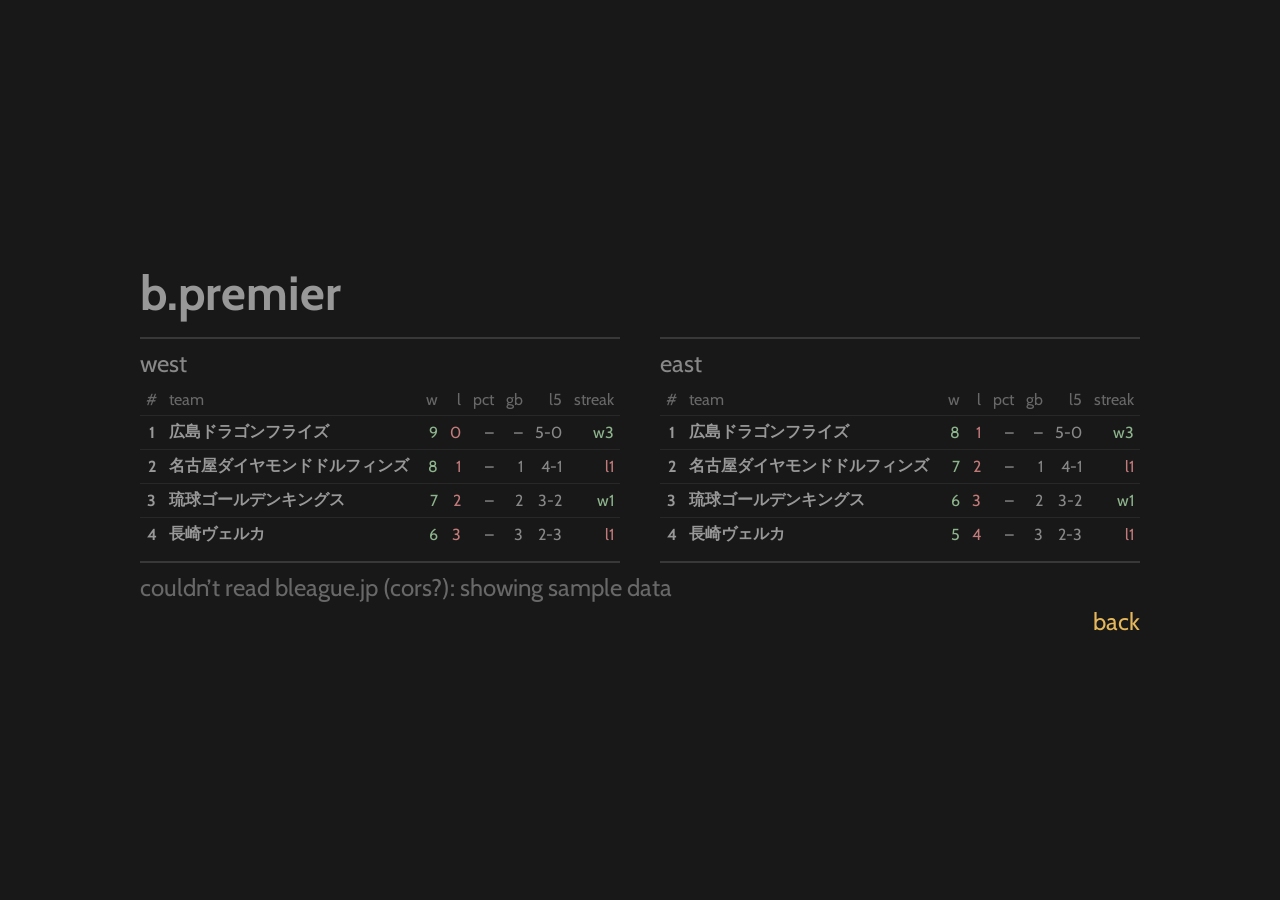
==== utils/b.league/index.html @ 1c3266f9 "utils\b.league: initial commit" ====
<!DOCTYPE HTML>

<html>

    <head>
        <meta charset="UTF-8" />
        <meta name="viewport" content="width=device-width, initial-scale=1, shrink-to-fit=no" />

        <title>b.premier</title>

        <link href="https://fonts.googleapis.com/css2?family=Cabin:ital,wght@0,400..700;1,400..700&display=swap" rel="stylesheet">

        <!-- Site-wide base styles first, then this page's additions. Adjust the first path if this folder moves. -->
        <link href="../../style.css" type="text/css" rel="stylesheet"/>
        <link href="style.css" type="text/css" rel="stylesheet"/>
    </head>

    <body>
        <section class="wide">
            <header>
                <h1>b.premier</h1>
            </header>
            <main class="standings">
                <div id="conferences" class="conferences"></div>
                <p id="message" class="message">loading…</p>
            </main>
            <footer class="back">
                <h3><a href="../../">back</a></h3>
            </footer>
        </section>

        <script src="scripts/standings.js" defer></script>
    </body>
</html>
---- style.css ----
/****************************
 *
 * Default Styling
 *
 ****************************/
*,
*:before,
*:after {
	box-sizing: inherit;
}
html {
	box-sizing: border-box;
}
html,
body {
	height: 100%;
	margin: 0;
}
body {
	position: relative;
	font-family: "Cabin", sans-serif;
}
/****************************
 *
 * Section
 *
 ****************************/
section {
	display: flex;
	flex-direction: column;
	justify-content: center;
	margin: 0;
	height: 100%;
	width: 100%;
	background-color: #181818; /* Change the background color, should be the same as #loading-overlay */
	overflow: auto;
	padding: 25px;
}
/****************************
 *
 * Header
 *
 ****************************/
header {
	position: relative;
	margin-top: 25px;
	margin-left: auto;
	margin-right: auto;
	margin-bottom: 10px;
	width: 100%;
	max-width: 500px;
}
header h1 {
	display: inline-block;
	margin-top: 0;
	margin-left: 0px;
	margin-right: 0px;
	margin-bottom: 5px;
	color: #989898; /* Change the greeting text color */
	font-size: clamp(1.5em, 12vw, 3em);
	font-weight: bold;
	text-align: left;
}
header h2 {
	margin: 0;
	color: #888888; /* Change the date text color */
	font-size: clamp(1em, 8vw, 2em);
	font-weight: regular;
	text-align: left;
}
header h2 a {
	margin: 0;
	padding: 0;
	color: #E5B75B; /* Change the navigation link text color */
	font-weight: 400;
	text-align: right;
	text-decoration: none;
	text-transform: lowercase;
}
header h2 a:hover,
header h2 a:focus {
	color: #E0CCA8; /* Change the navigation link text color on hover and focus */
	transition: .5s color ease;
}
/****************************
 *
 * Main
 *
 ****************************/
main nav {
	padding-top: 10px;
	margin: 0 auto;
	padding-left: 0;
	padding-right: 0;
	padding-bottom: 10px;
	border-bottom-width: 2px;
	border-bottom-style: solid;
	border-bottom-color: #383838; /* Change the bottom border color */
	width: 100%; /* Change width and max-width to increase the amount of nav links */
	max-width: 500px; /* Change width and max-width to increase the amount of nav links */
}
main nav:first-child {
	border-top-width: 2px;
	border-top-style: solid;
	border-top-color: #383838; /* Change the top border color */
}
main nav h5 {
	display: inline-block;
	margin: 0;
	padding-right: 5px;
	color: #686868; /* Change the navigation header text color */
	font-size: clamp(0.75em, 6vw, 1.5em);
	font-weight: 400;
	text-transform: lowercase;
	text-align: right;
}
main nav h6 {
	display: inline-block;
	margin: 0;
	padding-right: 5px;
	color: #181818; /* Change the navigation header text color */
	font-size: clamp(0.75em, 6vw, 1.5em);
	font-weight: 400;
	text-transform: lowercase;
	text-align: right;
}
main nav ul {
	display: inline-block;
	margin: 0;
	padding: 0;
	list-style-type: none;
}
main nav ul li {
	display: inline-block;
	padding-top: 0;
	padding-left: 5px;
	padding-right: 5px;
	padding-bottom: 0;
	margin: 0;
	text-align: right;
}
main nav ul li a {
	margin: 0;
	padding: 0;
	color: #E5B75B; /* Change the navigation link text color */
	font-size: clamp(0.75em, 6vw, 1.5em);
	font-weight: 400;
	text-align: right;
	text-decoration: none;
	text-transform: lowercase;
}
main nav ul li a:hover,
main nav ul li a:focus {
	color: #E0CCA8; /* Change the navigation link text color on hover and focus */
	transition: .5s color ease;
}
/****************************
 *
 * Footer
 *
 ****************************/
footer {
	position: relative;
	margin-top: 5px;
	margin-left: auto;
	margin-right: auto;
	margin-bottom: 25px;
	width: 100%; /* Change width and max-width to increase the amount of nav links */
	max-width: 500px; /* Change width and max-width to increase the amount of nav links */
}
footer h3 {
	margin: 0;
	color: #787878; /* Change the time color */
	font-size: clamp(1em, 12vw, 2em);
	font-weight: bold;
	text-align: right;
}
footer h3 a { /* For subpage back button */
	margin: 0;
	padding: 0;
	color: #E5B75B; /* Change the navigation link text color */
	font-weight: bold;
	text-align: right;
	text-decoration: none;
	text-transform: lowercase;
}
footer h3 a:hover,
footer h3 a:focus {
	color: #E0CCA8; /* Change the navigation link text color on hover and focus */
	transition: .5s color ease;
}
/****************************
 *
 * Images
 *
 ****************************/
.left-image {
	position: absolute;
	bottom: 0px;
	left: 0px;
	width: auto;
	height: 100%;
	filter: drop-shadow(0px 0px 20px #000000);
	z-index: 1337;
}
.right-image {
	position: absolute;
	bottom: 0px;
	right: 0px;
	width: auto;
	height: 100%;
	filter: drop-shadow(0px 0px 20px #000000);
	z-index: 1337;
}
.map-token {
	position: fixed;
	bottom: 10px;
	right: 10px;
	max-width: 100%;
	z-index: 69;
}
---- utils/b.league/style.css ----
/****************************
 *
 * B.LEAGUE page
 * Loaded after the site-wide style.css. Only adds what the base file doesn't cover.
 *
 ****************************/

/****************************
 *
 * Wide layout
 * Base header, main and footer cap at 500px; two tables need more room.
 * Auto margins center the content when it fits and keep the top reachable
 * when it doesn't (justify-content: center would clip it on small screens).
 * The padding keeps the same 25px of breathing room the base margins give.
 *
 ****************************/
section.wide {
	justify-content: flex-start;
}
.wide > header {
	margin-top: auto;
	padding-top: 25px;
	max-width: 1000px;
}
.wide > footer {
	margin-bottom: auto;
	padding-bottom: 25px;
	max-width: 1000px;
}
.standings {
	margin: 0 auto;
	width: 100%;
	max-width: 1000px;
}

/****************************
 *
 * Conferences
 *
 ****************************/
.conferences {
	display: grid;
	grid-template-columns: 1fr 1fr;
	gap: 25px 40px;
}
.conf {
	padding-top: 10px;
	padding-bottom: 10px;
	border-top: 2px solid #383838; /* Change the top and bottom border color */
	border-bottom: 2px solid #383838;
	min-width: 0;
}
.conf h5 {
	margin: 0 0 6px 0;
	color: #888888; /* Change the conference header text color, same as the header h2 */
	font-size: clamp(0.75em, 6vw, 1.5em);
	font-weight: 400;
	text-transform: lowercase;
}

/****************************
 *
 * Table
 *
 ****************************/
.conf table {
	width: 100%;
	border-collapse: collapse;
	font-size: clamp(0.75em, 3.6vw, 1em);
	font-variant-numeric: tabular-nums;
	text-transform: lowercase;
}
.conf th,
.conf td {
	padding: 6px 6px;
	text-align: right;
	white-space: nowrap;
}
.conf th {
	color: #686868; /* Change the column header text color */
	font-weight: 400;
}
.conf td {
	color: #888888; /* Change the stat text color */
	border-top: 1px solid #282828; /* Change the row divider color */
}
.conf th:nth-child(2),
.conf td:nth-child(2) {
	text-align: left;
	width: 100%;
}
.conf th:first-child,
.conf td:first-child {
	width: 2.4em;
	text-align: center;
}
.conf td:first-child {
	font-weight: bold;
	color: #989898; /* Change the seed text color */
}
.team {
	display: flex;
	align-items: center;
	gap: 8px;
	color: #989898; /* Change the team name text color */
	font-weight: bold;
}
.team img {
	width: 1.5em;
	height: 1.5em;
	object-fit: contain;
}
.team .abbr {
	display: none;
}

/* Wins, losses and streaks: green and red */
.conf td:nth-child(3),
.conf td.streak.W {
	color: #8DB48D; /* Change the win color */
}
.conf td:nth-child(4),
.conf td.streak.L {
	color: #C27A7A; /* Change the loss color */
}

/****************************
 *
 * Footer: back button
 * Variant for pages whose footer holds a back link instead of the clock.
 *
 ****************************/
footer.back {
	display: flex;
	flex-wrap: wrap;
	align-items: baseline;
	justify-content: space-between;
	gap: 5px 20px;
}
footer.back h3 {
	margin-left: auto;
	font-size: clamp(0.75em, 8vw, 1.5em);
}
footer.back h3 a {
	font-weight: 400;
}

/****************************
 *
 * Message
 *
 ****************************/
.message[hidden] {
	display: none;
}
.message {
	margin: 0;
	padding-top: 10px;
	color: #686868; /* Change the loading and error text color */
	font-size: clamp(0.75em, 6vw, 1.5em);
	text-transform: lowercase;
}

/****************************
 *
 * Small screens
 *
 ****************************/
@media (max-width: 860px) {
	.conferences {
		grid-template-columns: 1fr;
		row-gap: 0;
	}
	.conf + .conf { /* stacked: West's bottom line is the only divider */
		border-top-width: 0;
	}
}
@media (max-width: 520px) {
	.team .name {
		display: none;
	}
	.team .abbr {
		display: inline;
	}
	.conf th,
	.conf td {
		padding-left: 4px;
		padding-right: 4px;
	}
}
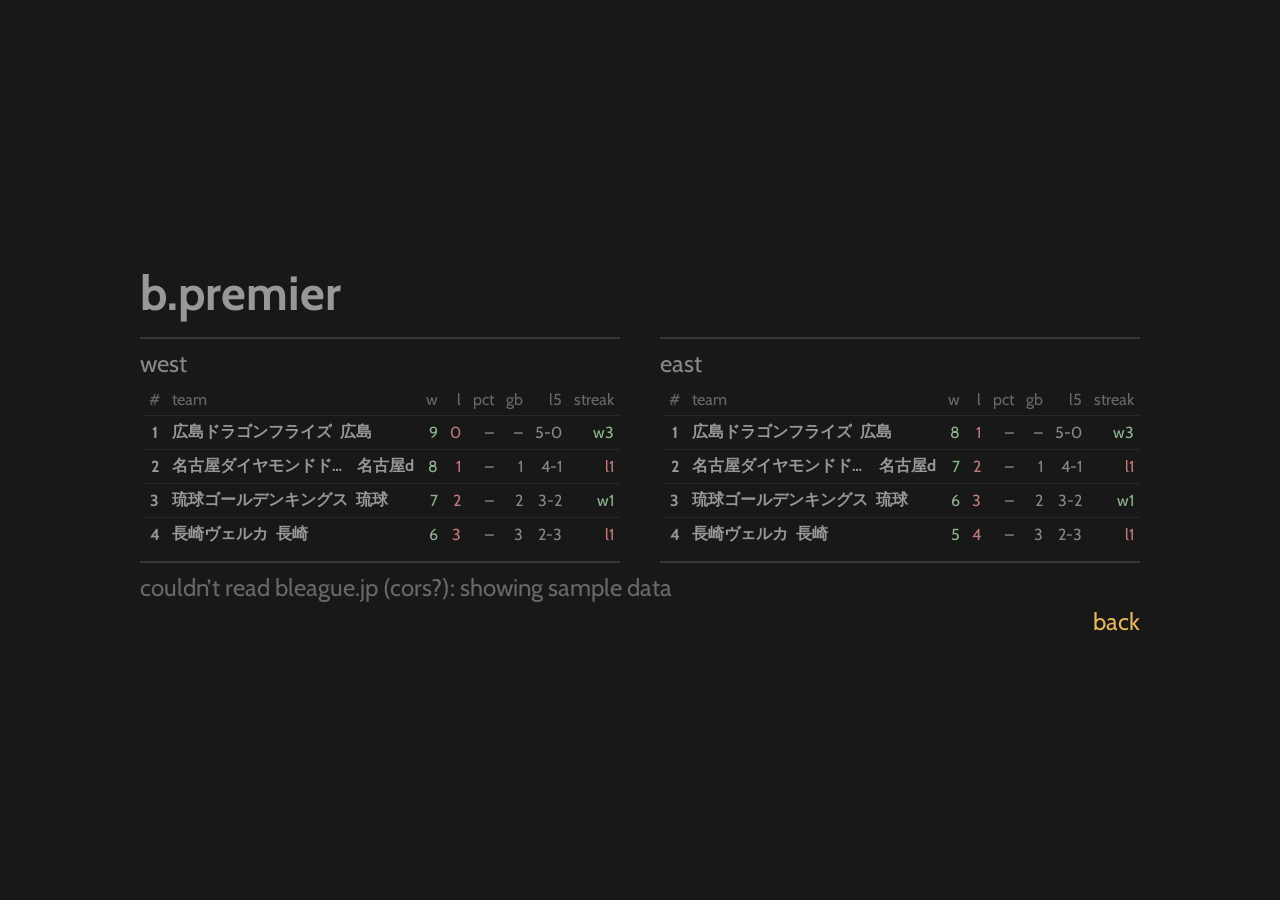
==== commit 9e6c2d08: "utils\b.league: change wordings" ====
--- a/utils/b.league/index.html
+++ b/utils/b.league/index.html
@@ -6,7 +6,7 @@
         <meta charset="UTF-8" />
         <meta name="viewport" content="width=device-width, initial-scale=1, shrink-to-fit=no" />
 
-        <title>b.premier</title>
+        <title>b.league</title>
 
         <link href="https://fonts.googleapis.com/css2?family=Cabin:ital,wght@0,400..700;1,400..700&display=swap" rel="stylesheet">
 
@@ -25,6 +25,10 @@
                 <p id="message" class="message">loading…</p>
             </main>
             <footer class="back">
+                <p id="key" class="key" hidden>
+                    <span><i class="swatch direct"></i>playoff</span>
+                    <span><i class="swatch wildcard"></i>wildcard</span>
+                </p>
                 <h3><a href="../../">back</a></h3>
             </footer>
         </section>
--- a/utils/b.league/style.css
+++ b/utils/b.league/style.css
@@ -93,6 +93,7 @@
 .conf td:first-child {
 	width: 2.4em;
 	text-align: center;
+	border-left: 3px solid transparent;
 }
 .conf td:first-child {
 	font-weight: bold;
@@ -110,11 +111,38 @@
 	height: 1.5em;
 	object-fit: contain;
 }
-.team .abbr {
-	display: none;
-}
-
-/* Wins, losses and streaks: green and red */
+.team .name { /* long names get an ellipsis instead of spilling into the next table */
+	min-width: 0;
+	overflow: hidden;
+	text-overflow: ellipsis;
+	white-space: nowrap;
+	font-feature-settings: "palt"; /* proportional kana, tighter if a Japanese fallback name shows */
+}
+.conf td:nth-child(2) {
+	max-width: 0; /* lets the team cell shrink below its content so the ellipsis can kick in */
+	overflow: hidden;
+}
+
+/* Playoff berths: gold matches the site's link color, steel blue stays out of its way */
+.conf tr.direct td:first-child {
+	color: #E5B75B; /* Change the playoff seed color */
+	border-left-color: #E5B75B;
+}
+.conf tr.wildcard td:first-child {
+	color: #7FA3BA; /* Change the wildcard seed color */
+	border-left-color: #7FA3BA;
+}
+
+/* Out of the playoff picture: dim the row so the berths stand out */
+.conf tr.out td,
+.conf tr.out .team {
+	color: #585858; /* Change the out-of-contention text color */
+}
+.conf tr.out img {
+	opacity: 0.45;
+}
+
+/* Wins, losses and streaks: green and red, dimmed to match on faded rows */
 .conf td:nth-child(3),
 .conf td.streak.W {
 	color: #8DB48D; /* Change the win color */
@@ -122,6 +150,14 @@
 .conf td:nth-child(4),
 .conf td.streak.L {
 	color: #C27A7A; /* Change the loss color */
+}
+.conf tr.out td:nth-child(3),
+.conf tr.out td.streak.W {
+	color: #5F7F5F; /* Change the faded win color */
+}
+.conf tr.out td:nth-child(4),
+.conf tr.out td.streak.L {
+	color: #8A5858; /* Change the faded loss color */
 }
 
 /****************************
@@ -143,6 +179,37 @@
 }
 footer.back h3 a {
 	font-weight: 400;
+}
+
+/****************************
+ *
+ * Key
+ *
+ ****************************/
+.key {
+	display: flex;
+	flex-wrap: wrap;
+	gap: 5px 20px;
+	margin: 0;
+	color: #686868; /* Change the key text color */
+	font-size: clamp(0.75em, 3.6vw, 1em);
+	text-transform: lowercase;
+}
+.key[hidden] {
+	display: none;
+}
+.swatch {
+	display: inline-block;
+	width: 3px;
+	height: 0.9em;
+	margin-right: 8px;
+	vertical-align: -0.1em;
+}
+.swatch.direct {
+	background-color: #E5B75B;
+}
+.swatch.wildcard {
+	background-color: #7FA3BA;
 }
 
 /****************************
@@ -176,12 +243,6 @@
 	}
 }
 @media (max-width: 520px) {
-	.team .name {
-		display: none;
-	}
-	.team .abbr {
-		display: inline;
-	}
 	.conf th,
 	.conf td {
 		padding-left: 4px;
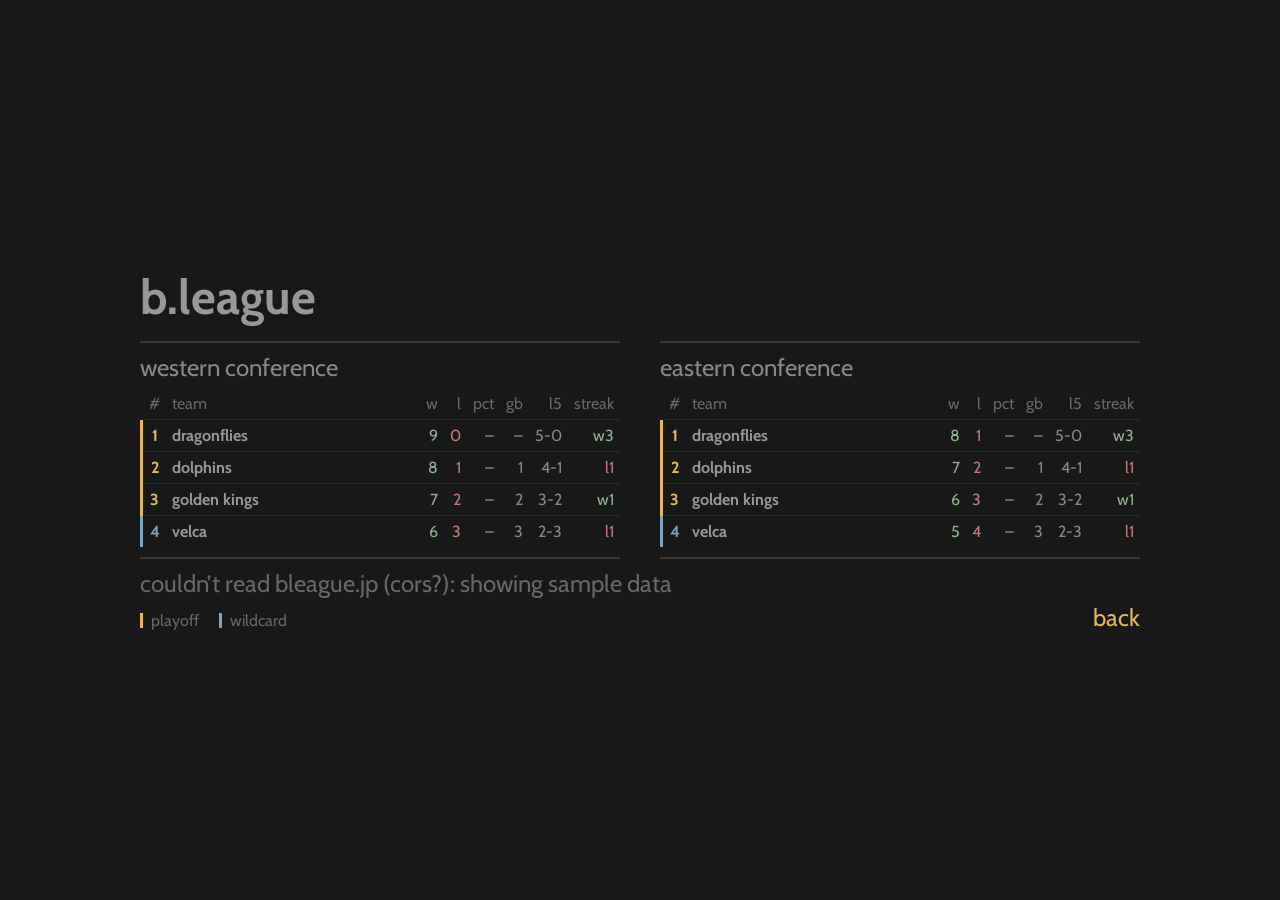
==== commit 72a1bc4f: "utils\b.league: fix a few typos" ====
--- a/utils/b.league/index.html
+++ b/utils/b.league/index.html
@@ -18,7 +18,7 @@
     <body>
         <section class="wide">
             <header>
-                <h1>b.premier</h1>
+                <h1>b.league</h1>
             </header>
             <main class="standings">
                 <div id="conferences" class="conferences"></div>
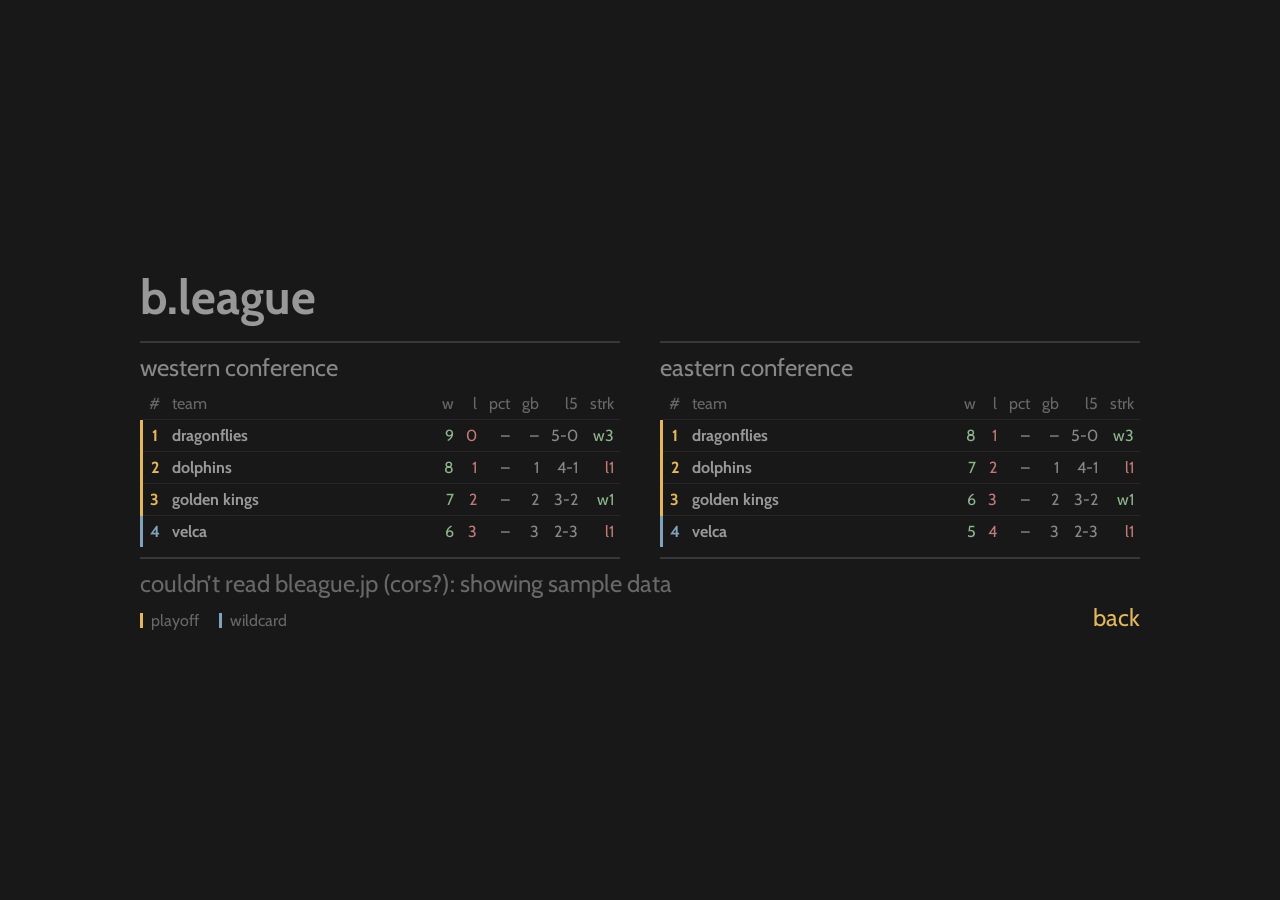
==== commit d96b6b6b: "utils\b.league: add live tracking for in-progress games" ====
--- a/utils/b.league/index.html
+++ b/utils/b.league/index.html
@@ -33,6 +33,9 @@
             </footer>
         </section>
 
+        <!-- Order matters: helpers first, then standings, then the optional live-game layer. -->
+        <script src="scripts/helpers.js" defer></script>
         <script src="scripts/standings.js" defer></script>
+        <script src="scripts/live.js" defer></script>
     </body>
 </html>
--- a/utils/b.league/style.css
+++ b/utils/b.league/style.css
@@ -142,21 +142,21 @@
 	opacity: 0.45;
 }
 
-/* Wins, losses and streaks: green and red, dimmed to match on faded rows */
+/* Wins, losses and strks: green and red, dimmed to match on faded rows */
 .conf td:nth-child(3),
-.conf td.streak.W {
+.conf td.strk.W {
 	color: #8DB48D; /* Change the win color */
 }
 .conf td:nth-child(4),
-.conf td.streak.L {
+.conf td.strk.L {
 	color: #C27A7A; /* Change the loss color */
 }
 .conf tr.out td:nth-child(3),
-.conf tr.out td.streak.W {
+.conf tr.out td.strk.W {
 	color: #5F7F5F; /* Change the faded win color */
 }
 .conf tr.out td:nth-child(4),
-.conf tr.out td.streak.L {
+.conf tr.out td.strk.L {
 	color: #8A5858; /* Change the faded loss color */
 }
 
@@ -230,6 +230,126 @@
 
 /****************************
  *
+ * Live games
+ *
+ ****************************/
+.live {
+	position: relative;
+	flex: none;
+	width: 0.6em;
+	height: 0.6em;
+	margin-left: 2px;
+	border-radius: 50%;
+	background-color: #D45B5B; /* Change the live dot color */
+	cursor: pointer;
+	animation: live-pulse 1.6s ease-out infinite;
+}
+.live[hidden] {
+	display: none;
+}
+.live::after { /* larger tap and hover target around the dot */
+	content: "";
+	position: absolute;
+	top: -8px;
+	right: -8px;
+	bottom: -8px;
+	left: -8px;
+}
+.live:focus-visible {
+	outline: 2px solid #E5B75B;
+	outline-offset: 3px;
+}
+@keyframes live-pulse {
+	0% {
+		box-shadow: 0 0 0 0 rgba(237, 237, 237, 0.75); /* Change the pulse color */
+	}
+	70% {
+		box-shadow: 0 0 0 0.5em rgba(237, 237, 237, 0);
+	}
+	100% {
+		box-shadow: 0 0 0 0 rgba(237, 237, 237, 0);
+	}
+}
+@media (prefers-reduced-motion: reduce) {
+	.live {
+		animation: none;
+		box-shadow: 0 0 0 2px rgba(237, 237, 237, 0.5);
+	}
+}
+
+/* Score overlay */
+.live-card {
+	position: fixed;
+	z-index: 100;
+	min-width: 270px;
+	max-width: min(340px, calc(100vw - 20px));
+	padding: 10px 14px;
+	background-color: #202020; /* Change the overlay background color */
+	border: 2px solid #383838; /* Change the overlay border color */
+	box-shadow: 0px 0px 20px #000000;
+	font-size: clamp(0.75em, 3.6vw, 1em);
+	text-transform: lowercase;
+	pointer-events: none;
+}
+.live-card[hidden] {
+	display: none;
+}
+/* Top row: logo, name, score, vs or @, score, name, logo */
+.live-card .matchup {
+	display: grid;
+	grid-template-columns: 1fr auto 1fr; /* equal outer columns keep vs/@ dead center, under the clock */
+	align-items: center;
+	gap: 12px;
+	color: #989898; /* Change the team name color */
+	font-weight: bold;
+}
+.live-card .side {
+	display: flex;
+	align-items: center;
+	gap: 8px;
+}
+.live-card .side:last-child {
+	justify-content: flex-end;
+}
+.live-card .side b {
+	color: #E0CCA8; /* Change the score color */
+	font-size: 1.3em;
+}
+.live-card .logo {
+	flex: none;
+	width: 1.6em;
+	height: 1.6em;
+	object-fit: contain;
+}
+.live-card .sep {
+	color: #686868; /* Change the vs/@ color */
+	font-weight: 400;
+}
+.live-card .status {
+	margin-top: 4px;
+	color: #888888; /* Change the game clock color */
+	text-align: center;
+}
+/* Latest play: time tag, text, points */
+.live-card .play {
+	margin-top: 8px;
+	padding-top: 8px;
+	border-top: 1px solid #383838; /* Change the divider color */
+	color: #989898; /* Change the play text color */
+	line-height: 1.35;
+}
+.live-card .when {
+	margin-right: 8px;
+	color: #686868; /* Change the play time color */
+}
+.live-card .pts {
+	margin-left: 6px;
+	color: #8DB48D; /* Change the points color, same as the win color */
+	font-weight: bold;
+}
+
+/****************************
+ *
  * Small screens
  *
  ****************************/
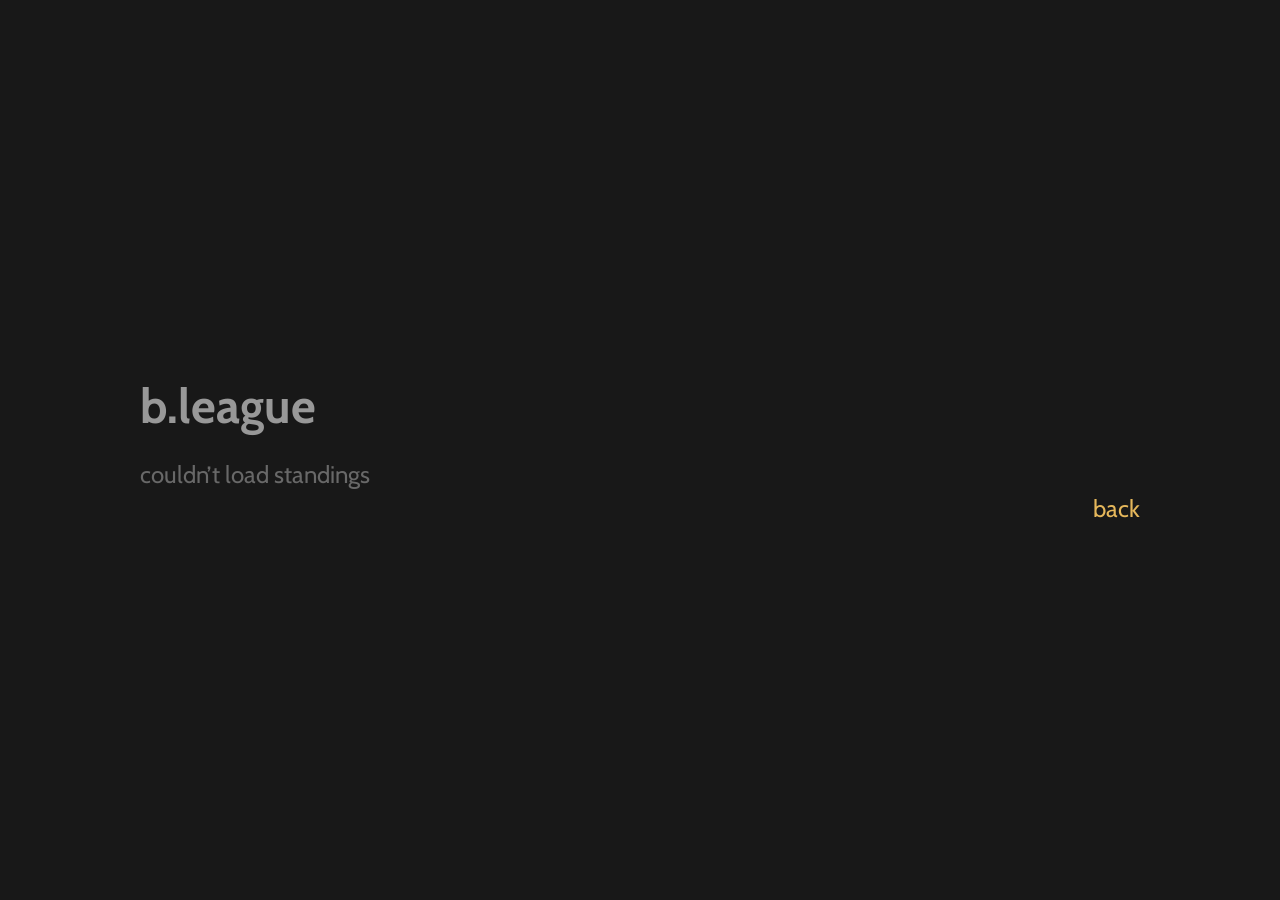
==== commit dcecb350: "put all eggs in a single basket" ====
--- a/utils/b.league/index.html
+++ b/utils/b.league/index.html
@@ -37,5 +37,6 @@
         <script src="scripts/helpers.js" defer></script>
         <script src="scripts/standings.js" defer></script>
         <script src="scripts/live.js" defer></script>
+        <script src="scripts/egg.js" defer></script>
     </body>
 </html>
--- a/utils/b.league/style.css
+++ b/utils/b.league/style.css
@@ -46,8 +46,12 @@
 .conf {
 	padding-top: 10px;
 	padding-bottom: 10px;
-	border-top: 2px solid #383838; /* Change the top and bottom border color */
-	border-bottom: 2px solid #383838;
+	border-top-width: 2px;
+	border-top-style: solid;
+	border-top-color: #383838; /* Change the top border color */
+	border-bottom-width: 2px;
+	border-bottom-style: solid;
+	border-bottom-color: #383838; /* Change the bottom border color */
 	min-width: 0;
 }
 .conf h5 {
@@ -82,7 +86,9 @@
 }
 .conf td {
 	color: #888888; /* Change the stat text color */
-	border-top: 1px solid #282828; /* Change the row divider color */
+	border-top-width: 1px;
+	border-top-style: solid;
+	border-top-color: #282828; /* Change the row divider color */
 }
 .conf th:nth-child(2),
 .conf td:nth-child(2) {
@@ -93,8 +99,12 @@
 .conf td:first-child {
 	width: 2.4em;
 	text-align: center;
-	border-left: 3px solid transparent;
-}
+	border-left-width: 3px;
+	border-left-style: solid;
+	border-left-color: transparent;
+}
+
+/* Seed + team */
 .conf td:first-child {
 	font-weight: bold;
 	color: #989898; /* Change the seed text color */
@@ -111,12 +121,14 @@
 	height: 1.5em;
 	object-fit: contain;
 }
-.team .name { /* long names get an ellipsis instead of spilling into the next table */
+.team .name { /* a long nickname gets an ellipsis instead of spilling into the next table */
 	min-width: 0;
 	overflow: hidden;
 	text-overflow: ellipsis;
 	white-space: nowrap;
-	font-feature-settings: "palt"; /* proportional kana, tighter if a Japanese fallback name shows */
+}
+.team .abbr {
+	display: none;
 }
 .conf td:nth-child(2) {
 	max-width: 0; /* lets the team cell shrink below its content so the ellipsis can kick in */
@@ -164,6 +176,8 @@
  *
  * Footer: back button
  * Variant for pages whose footer holds a back link instead of the clock.
+ * Sizes and weights match jaw.fyi. Use <footer class="back">. If other pages adopt
+ * this, move this block into the site-wide style.css.
  *
  ****************************/
 footer.back {
@@ -174,7 +188,7 @@
 	gap: 5px 20px;
 }
 footer.back h3 {
-	margin-left: auto;
+	margin-left: auto; /* keeps the link on the right even when the key is hidden or wraps */
 	font-size: clamp(0.75em, 8vw, 1.5em);
 }
 footer.back h3 a {
@@ -183,7 +197,7 @@
 
 /****************************
  *
- * Key
+ * Key and message
  *
  ****************************/
 .key {
@@ -195,7 +209,8 @@
 	font-size: clamp(0.75em, 3.6vw, 1em);
 	text-transform: lowercase;
 }
-.key[hidden] {
+.key[hidden],
+.message[hidden] {
 	display: none;
 }
 .swatch {
@@ -210,15 +225,6 @@
 }
 .swatch.wildcard {
 	background-color: #7FA3BA;
-}
-
-/****************************
- *
- * Message
- *
- ****************************/
-.message[hidden] {
-	display: none;
 }
 .message {
 	margin: 0;
@@ -285,7 +291,9 @@
 	max-width: min(340px, calc(100vw - 20px));
 	padding: 10px 14px;
 	background-color: #202020; /* Change the overlay background color */
-	border: 2px solid #383838; /* Change the overlay border color */
+	border-width: 2px;
+	border-style: solid;
+	border-color: #383838; /* Change the overlay border color */
 	box-shadow: 0px 0px 20px #000000;
 	font-size: clamp(0.75em, 3.6vw, 1em);
 	text-transform: lowercase;
@@ -300,7 +308,7 @@
 	grid-template-columns: 1fr auto 1fr; /* equal outer columns keep vs/@ dead center, under the clock */
 	align-items: center;
 	gap: 12px;
-	color: #989898; /* Change the team name color */
+	color: #989898; /* Change the team abbreviation color */
 	font-weight: bold;
 }
 .live-card .side {
@@ -330,13 +338,41 @@
 	color: #888888; /* Change the game clock color */
 	text-align: center;
 }
-/* Latest play: time tag, text, points */
+/* Latest play: jersey number, time tag, text, points */
 .live-card .play {
+	display: flex;
+	align-items: center;
+	gap: 10px;
 	margin-top: 8px;
 	padding-top: 8px;
-	border-top: 1px solid #383838; /* Change the divider color */
+	border-top-width: 1px;
+	border-top-style: solid;
+	border-top-color: #383838; /* Change the divider color */
 	color: #989898; /* Change the play text color */
 	line-height: 1.35;
+}
+.live-card .num {
+	position: relative;
+	overflow: hidden;
+	flex: none;
+	display: grid;
+	place-items: center;
+	width: 2.4em;
+	height: 2.4em;
+	border-radius: 50%;
+	background-color: #2A2A2A; /* Change the jersey badge backdrop color */
+	color: #989898; /* Change the jersey number color */
+	font-weight: bold;
+}
+.live-card .num img { /* a headshot covers the jersey number once it loads */
+	position: absolute;
+	inset: 0;
+	width: 100%;
+	height: 100%;
+	object-fit: cover;
+	object-position: 50% 12%; /* headshots are usually wide with the face near the top */
+	transform: scale(1.5); /* Change the headshot zoom */
+	transform-origin: 50% 10%; /* zooms toward the top center, so the face stays in frame and the body is cropped */
 }
 .live-card .when {
 	margin-right: 8px;
@@ -358,14 +394,20 @@
 		grid-template-columns: 1fr;
 		row-gap: 0;
 	}
-	.conf + .conf { /* stacked: West's bottom line is the only divider */
+	.conf + .conf { /* stacked: West's bottom line is the only divider, like the base nav blocks */
 		border-top-width: 0;
 	}
 }
 @media (max-width: 520px) {
+	.team .name {
+		display: none;
+	}
+	.team .abbr {
+		display: inline;
+	}
 	.conf th,
 	.conf td {
 		padding-left: 4px;
 		padding-right: 4px;
 	}
-}
+}
